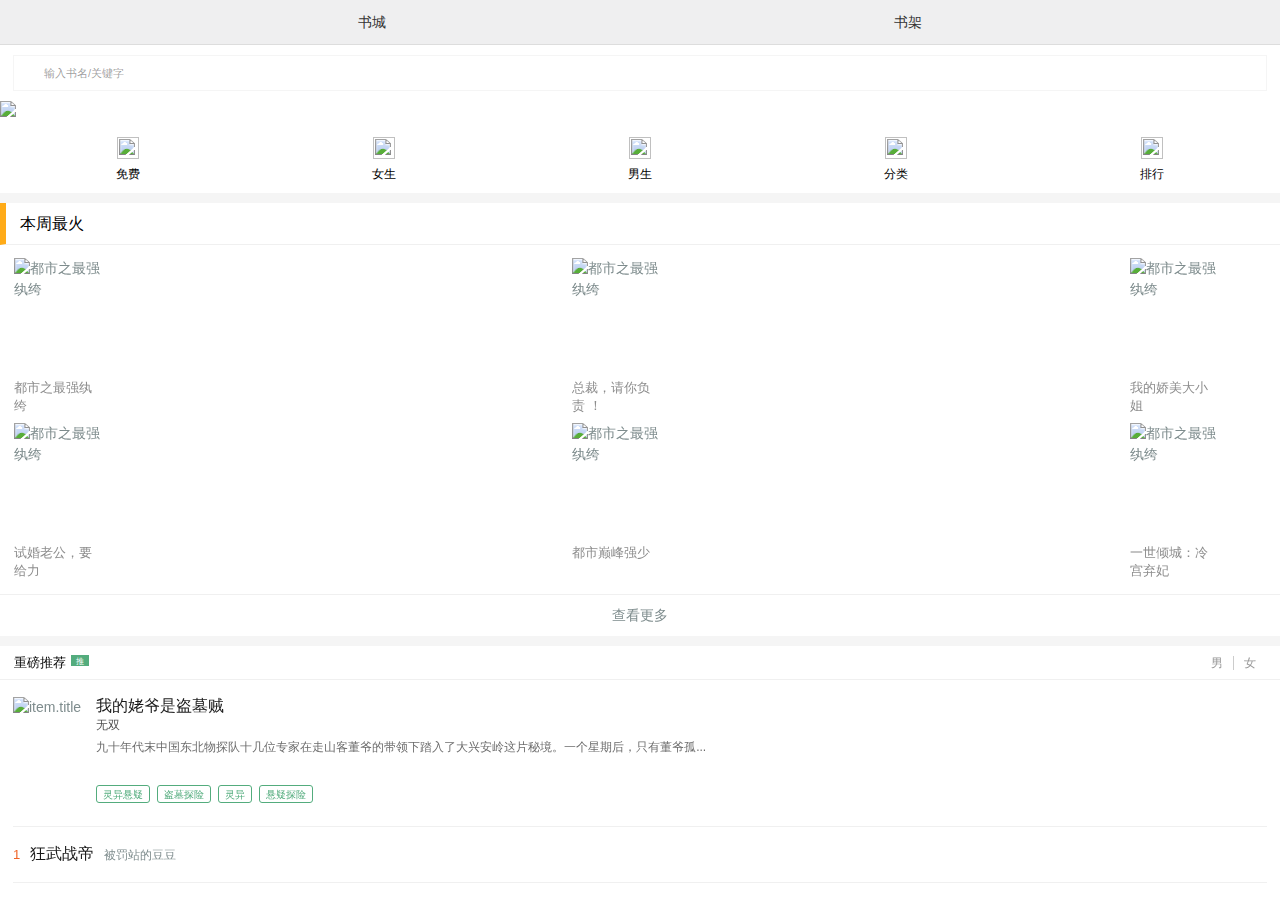
==== detail.html @ 0c37db1a "reader" ====
<!DOCTYPE html>
<html>
<head>
    <meta charset="utf-8">
    <meta name="viewport" content="initial-scale=1.0, maximum-scale=1.0, user-scalable=no" />
    <meta name="format-detection" content="telephone=no">
    <title>读书</title> 
    <link rel="stylesheet" href="style/reset.css" />
    <link rel="stylesheet" href="style/common.css" />
</head>
<body>
	<div id="root">
		<header class="headerbg">
			<em class="header-checkin"></em>
			<div class="headerTab">
				<div class="headerTabWrap">
					<div class="tab" @click="changeTab(1)" >书城</div>
					<div class="tab" @click="changeTab(2)">书架</div>
				</div>
			</div>
			<em class="headerUser"></em>
		</header>
		<div id="scroll">
			
					<section class="main" id="main" v-hide="show===false" v-show="show===true">
							<div>
								<div id="PullDown" class="scroller-pullDown" style="display: none;">
									<svg xmlns="http://www.w3.org/2000/svg" width="20px" height="20px" viewBox="0 0 100 100" preserveAspectRatio="xMidYMid" class="uil-ring">
										<rect x="0" y="0" width="100" height="100" fill="none" class="bk"/>
										<circle cx="50" cy="50" r="40" stroke-dasharray="163.36281798666926 87.9645943005142" stroke="#ddd" fill="none" stroke-width="20" transform="rotate(80.1696 50 50)">
											<animateTransform attributeName="transform" type="rotate" values="0 50 50;180 50 50;360 50 50;" keyTimes="0;0.5;1" dur="1s" repeatCount="indefinite" begin="0s"/>
										</circle>
									</svg>
						            <p id="pullDown-msg" class="pull-down-msg">下拉刷新</p>
						      	</div>
								<article id="topHome">
									<div id="search">输入书名/关键字</div>
									<div class="banner ">
										<div class="">
											<a href="">
												<img class="cover" src="http://t1.market.xiaomi.com/thumbnail/jpeg/l640/Duokan/0e7a88448e66d41e803d3b6b276c04e48911c788c?">
											</a>
										</div>
									</div>
									<ul class="topHomeBtn">
										<li data-href="#page=channel&amp;id=371" data-title="免费">
											<img class="top-home__icon" src="http://image.read.duokan.com/mfsv2/download/s010/p015iBxwdkmU/5wc5uzYhLZ7iVa.png">
											<p class="top-home__des">免费</p>
										</li>
										<li data-href="#page=channel&amp;id=370" data-title="女生">
											<img class="top-home__icon" src="http://image.read.duokan.com/mfsv2/download/s010/p01LWZmXGCpy/aSrSq6Llgt9PqE.png">
											<p class="top-home__des">女生</p>
										</li>
										<li data-href="#page=channel&amp;id=369" data-title="男生">
											<img class="top-home__icon" src="http://image.read.duokan.com/mfsv2/download/s010/p01lq7mbkaEJ/OGlv1em8buXDgB.png">
											<p class="top-home__des">男生</p>
										</li>
										<li data-href="/hs/market/cate" data-title="分类">
											<img class="top-home__icon" src="http://image.read.duokan.com/mfsv2/download/s010/p01pz5NtyRI0/2ENONnvOg23NXM.png">
											<p class="top-home__des">分类</p>
										</li>
										<li data-href="/hs/market/rank" data-title="排行">
											<img class="top-home__icon" src="http://image.read.duokan.com/mfsv2/download/s010/p010kK7M5VyH/8kPz9nKvRXyu1k.png">
												<p class="top-home__des">排行</p>
										</li>
									</ul>
								</article>
								<article id="hot"  class="showByTabel">
									<h1 v-text="hotBookList.title"></h1>
									<ul class="hotTable">
										<li v-for="(item,index) in hotBookList.data">
											<a href="">
												<div class="book-cover" data-id="42312" id="Tag__4">
													<img alt="都市之最强纨绔" :src="item.cover">
												</div>
												<h3 class="bookName" v-text="item.title"></h3>
											</a>
										</li>
									</ul>
									<a class="more">查看更多</a>
								</article>
								<article id="recommand" class="showByList">
									<h1>
										<a>{{recommand.title}} <b class="brand">推</b></a>
										<a class="right"><b>男</b><b>女</b></a>
									</h1>
									<ul class="recommand-list">
										<li v-for="(item,index) in filteredRItems">
											<a v-if="index===0" class="booksInd" href="">
												<img alt="item.title" :src="item.cover">
												<div class="booKDes">
													<h3 class="bookTitle" v-text="item.title"></h3>
													<p class="bookAuthor" v-text="item.authors">无双</p>
													<p class="bookInfo" v-text="item.summary"></p>
													<div class="bookType">
														<b  v-for="tag in item.categories" v-text="tag.label"></b>
													</div>
												</div>
											</a>
											<a v-else="index !==0" class="bookAbout" href="">
												<span class="bookIndex" v-text="index">02</span>
												<span class="bookTitle" v-text="item.title">狂武战帝</span>
												<span class="bookAuthor" v-text="item.authors">被罚站的豆豆</span>
											</a>
										</li>
									</ul>
									<div class="displayBox">
										<a href="" class="more">换一换</a>
										<a href="" class="more">查看全部</a>
									</div>
								</article>
								<article id="girlLike" class="showByList">
									<h1>
										<a v-text="girl.title"></a>
									</h1>
									<ul class="recommand-list">
										<li v-for="(item,index) in filterGirl">
											<a class="booksInd" href="">
												<img alt="item.title" :src="item.cover">
												<div class="booKDes">
													<h3 class="bookTitle" v-text="item.title"></h3>
													<p class="bookAuthor" v-text="item.authors"></p>
													<p class="bookInfo" v-text="item.summary"></p>
													<div class="bookType">
														<b  v-for="tag in item.categories" v-text="tag.label"></b>
													</div>
												</div>
											</a>
										</li>
									</ul>
									<div class="displayBox">
										<a href="" class="more">换一换</a>
										<a href="" class="more">查看全部</a>
									</div>
								</article>
								<article id="boyLike" class="showByList">
									<h1>
										<a v-text="boy.title"></a>
									</h1>
									<ul class="recommand-list">
										<li v-for="(item,index) in filterBoy">
											<a class="booksInd" href="">
												<img alt="item.title" :src="item.cover">
												<div class="booKDes">
													<h3 class="bookTitle" v-text="item.title"></h3>
													<p class="bookAuthor" v-text="item.authors">无双</p>
													<p class="bookInfo" v-text="item.summary"></p>
													<div class="bookType">
														<b  v-for="tag in item.categories" v-text="tag.label"></b>
													</div>
												</div>
											</a>
										</li>
									</ul>
									<div class="displayBox">
										<a href="" class="more">换一换</a>
										<a href="" class="more">查看全部</a>
									</div>
								</article>
								<article id="free"  class="showByTabel">
									<h1 v-text="free.title"></h1>
									<ul class="hotTable">
										<li v-for="(item,index) in filterFree">
											<a href="">
												<div class="book-cover" data-id="42312" id="Tag__4">
													<img alt="都市之最强纨绔" :src="item.data.cover">
												</div>
												<h3 class="bookName" v-text="item.data.title"></h3>
											</a>
										</li>
									</ul>
									<a class="more">查看更多</a>
								</article>
								<article id="all" class="showByList">
									<ul class="recommand-list">
										<li v-for="(item,index) in filterspecial">
											<a class="booksInd" href="">
												<img alt="item.title" :src="item.cover">
												<div class="booKDes">
													<h3 class="bookTitle" v-text="item.title"></h3>
													<p class="bookAuthor" v-text="item.authors">无双</p>
													<p class="bookInfo" v-text="item.summary"></p>
													<div class="bookType">
														<b  v-for="tag in item.categories" v-text="tag.label"></b>
													</div>
												</div>
											</a>
										</li>
									</ul>
								</article>
								<div class="nomore" v-show="noMore">暂无数据</div>
								<div id="PullUp" class="scroller-pullUp" style="display: none;">
									<svg xmlns="http://www.w3.org/2000/svg" width="20px" height="20px" viewBox="0 0 100 100" preserveAspectRatio="xMidYMid" class="uil-ring">
										<rect x="0" y="0" width="100" height="100" fill="none" class="bk"/>
										<circle cx="50" cy="50" r="40" stroke-dasharray="163.36281798666926 87.9645943005142" stroke="#ddd" fill="none" stroke-width="20" transform="rotate(80.1696 50 50)">
											<animateTransform attributeName="transform" type="rotate" values="0 50 50;180 50 50;360 50 50;" keyTimes="0;0.5;1" dur="1s" repeatCount="indefinite" begin="0s"/>
										</circle>
									</svg>
						            <span id="pullUp-msg" class="pull-up-msg">上拉加载</span>
						        </div>
							</div>
					</section>

					<section id="smain" class="main" v-hide="show===true" v-show="show===false">
						<div class="tabContent">
							<div id="search">输入书名/关键字222</div>
							<article class="showByList">
								<ul class="recommand-list">
									<li v-for="(item,index) in filterGirl">
										<a v-if="index<=2" class="booksInd" href="">
											<img alt="item.title" :src="item.cover">
											<div class="booKDes">
												<h3 class="bookTitle" v-text="item.title"></h3>
												<p class="bookAuthor" v-text="item.authors">无双</p>
												<p class="bookInfo" v-text="item.summary"></p>
												<div class="bookType">
													<b  v-for="tag in item.categories" v-text="tag.label"></b>
												</div>
											</div>
										</a>
									</li>
								</ul>
							</article>
						</div>
					</section>
			
		</div>
	</div>
	<script src="js/lib/zepto.js"></script>
	<script src="js/lib/iscroll.js"></script>
	<script type="text/javascript" src="https://cdnjs.cloudflare.com/ajax/libs/iScroll/5.2.0/iscroll-probe.js"></script>
	<script src="js/lib/vue2.min.js"></script>
	<script src="js/lib/vue-resource.min.js"></script>
	<script src="js/index.js"></script>
	<!--<script src="js/renderData.js"></script>-->
	
	
</body>
</html>
---- style/common.css ----
@charset "utf-8";
html {
  width: 100%;
  height: 100%;
  font-size: 10px;
  font-family: miui, 'Helvetica Neue', Helvetica, STHeiTi, sans-serif;
}
body {
  line-height: 1.5em;
}
body,
#root {
  font-size: 14px;
  width: 100%;
  height: 100%;
  overflow: hidden;
}
.fl {
  float: left;
}
.right {
  float: right;
}
.clear {
  content: "";
  clear: both;
}
#root {
  position: relative;
}
#root .rootWrap,
#root #myscroll {
  width: 100%;
  height: 100%;
}
#smain article {
  border: 0px;
}
.headerbg {
  background: #EFEFF0;
  width: 100%;
  height: 44px;
  line-height: 44px;
  border-bottom: 1px solid #dddddd;
  display: -webkit-box;
  display: -moz-box;
  position: relative;
  z-index: 999;
}
.headerbg .header-checkin {
  background: url(http://image.read.duokan.com/mfsv2/download/s010/p01O5K5DzsAZ/2ZODzjwkRQh7l3.png) center no-repeat;
  background-size: 22px;
}
.headerbg .headerUser {
  background: url(http://image.read.duokan.com/mfsv2/download/fdsc3/p01j041d5DOT/boUg2EJlVetOMC.png) no-repeat center;
  background-size: 16px;
}
.headerbg .header-checkin,
.headerbg .headerUser {
  display: inline-block;
  width: 44px;
  height: 44px;
}
.headerbg .headerTab {
  -webkit-box-flex: 1;
  -moz-box-flex: 1;
  -ms-box-flex: 1;
  color: #333;
  padding: 0 60px;
}
.headerbg .headerTabWrap {
  display: -webkit-box;
  display: -moz-box;
  display: -ms-box;
  width: 100%;
}
.headerbg .headerTabWrap .tab {
  -webkit-box-flex: 1;
  -moz-box-flex: 1;
  -ms-box-flex: 1;
  text-align: center;
  line-height: 44px;
}
.main {
  position: absolute;
  top: 45px;
  bottom: 0px;
  left: 0px;
  width: 100%;
}
/*
#scroll{
    position:absolute;
    top:45px;
    bottom:0px;
    left:0px;
    width:100%;
    .scrollWrap{
        width:200%;
        position:relative;
    }
    .scrollContent{
        width:100%;
        position:absolute;
        top:0px;
        left:0;
        display:-webkit-box;
        display:-webkit-box;
        display:-moz-box;
        display:-ms-box;
    }
    .main{
        width:50%;
        -webkit-box-flex:1;
        -moz-box-flex:1;
        -ms-box-flex:1;
    }
}
*/
article {
  border-bottom: 10px solid #f5f5f5;
  background: #fff;
}
article h1 {
  padding: 10px 14px;
  border-bottom: 1px solid #f0f0f0;
  font-size: 16px;
}
#search {
  margin: 10px 13px;
  padding: 1px 0 0 30px;
  font-size: 11px;
  line-height: 33px;
  border: 1px solid #f5f5f5;
  color: rgba(0, 0, 0, 0.4);
  background: url("http://image.read.duokan.com/mfsv2/download/fdsc3/p01dSYLeWtSR/tY73MgTfVw7UAS.png") no-repeat 8px center;
  background-size: 14px;
}
.banner a {
  display: block;
  width: 100%;
}
.banner img {
  width: 100%;
}
.topHomeBtn {
  display: -webkit-box;
  display: -moz-box;
  display: -ms-box;
  -webkit-box-orient: horizontal;
  -moz-box-orient: horizontal;
  -ms-box-orient: horizontal;
  -webkit-box-lines: multiple;
  -moz-box-lines: multiple;
  -ms-box-lines: multiple;
  -webkit-user-select: none;
  margin: 14px 0 4px;
  width: 100%;
}
.topHomeBtn li {
  font-size: 12px;
  text-align: center;
  -webkit-box-flex: 1;
  -moz-box-flex: 1;
  -ms-box-flex: 1;
}
.topHomeBtn p {
  line-height: 2.4;
  margin-top: -6px;
}
.topHomeBtn img {
  width: 22px;
  height: 22px;
  margin: 0px;
  padding: 0px;
}
.showByTabel h1 {
  border-left: 6px solid #ffab18;
}
.showByTabel .hotTable {
  padding: 13px 14px 5px;
}
.showByTabel li {
  width: 32%;
  display: inline-block;
  margin-bottom: 8px;
}
.showByTabel li a {
  display: inline-block;
  width: 86px;
  text-align: left;
  vertical-align: top;
}
.showByTabel li a .book-cover {
  height: 113px;
}
.showByTabel li a img {
  width: 100%;
  height: 100%;
}
.showByTabel li:nth-child(3n+1) {
  text-align: left;
}
.showByTabel li:nth-child(3n+2) {
  text-align: center;
}
.showByTabel li:nth-child(3n) {
  text-align: right;
}
.showByTabel .bookName {
  padding-top: 8px;
  font-size: 13px;
  line-height: 1.4em;
  overflow: hidden;
  color: #8d8d8d;
}
.showByTabel .more {
  display: block;
  width: 100%;
  font-size: 14px;
  padding: 10px 0px;
  text-align: center;
  border-top: 1px solid #f0f0f0;
}
.showByList h1 {
  position: relative;
  font-weight: bold;
  font-size: 13px;
  line-height: 13px;
}
.showByList h1 a {
  color: #000;
  display: inlie-block;
  height: 100%;
}
.showByList h1 .brand {
  background: #53ac7d;
  position: absolute;
  font-size: 8px;
  line-height: 8px;
  padding: 3px 5px 0 5px;
  margin: -1px 0 0 5px;
  color: #fff;
}
.showByList .right b {
  font-size: 12px;
  color: #999;
  padding: 0 10px;
}
.showByList .right b:nth-child(2) {
  border-left: 1px solid #cccccc;
}
.showByList .recommand-list {
  padding: 0 13px;
}
.showByList li a {
  padding: 17px 0px;
  display: -webkit-box;
  display: -moz-box;
  border-bottom: 1px solid #f0f0f0;
}
.showByList li .bookTitle {
  font-size: 16px;
  line-height: 17px;
  color: rgba(0, 0, 0, 0.9);
  margin-right: 10px;
}
.showByList li .bookAuthor {
  font-size: 12px;
  line-height: 12px;
}
.showByList li:last-child a {
  border: 0px;
}
.displayBox {
  display: -webkit-box;
  display: -moz-box;
  display: -ms-box;
  -webkit-box-orient: horizontal;
  -moz-box-orient: horizontal;
  -ms-box-orient: horizontal;
  -webkit-box-lines: multiple;
  -moz-box-lines: multiple;
  -ms-box-lines: multiple;
}
.displayBox .more {
  -webkit-box-flex: 1;
  -moz-box-flex: 1;
  -ms-box-flex: 1;
  display: block;
  width: 50%;
  font-size: 14px;
  padding: 10px 0px;
  text-align: center;
  font-size: 13px;
  color: rgba(0, 0, 0, 0.9);
  border-top: 1px solid #f0f0f0;
}
.displayBox .more:nth-child(2) {
  border-left: 1px solid #f0f0f0;
}
.booksInd img {
  width: 85px;
  height: 113px;
}
.booksInd .booKDes {
  -webkit-box-flex: 1;
  -moz-box-flex: 1;
  margin-left: 15px;
}
.booksInd .bookTitle {
  margin-bottom: 4px;
  overflow: hidden;
  text-overflow: ellipsis;
  white-space: nowrap;
}
.booksInd .bookAuthor {
  margin-top: 5px;
  color: rgba(0, 0, 0, 0.7);
  overflow: hidden;
  text-overflow: ellipsis;
  white-space: nowrap;
}
.booksInd .bookInfo {
  display: -webkit-box;
  margin: 8px 0 0;
  height: 2.8em;
  font-size: 12px;
  line-height: 1.4em;
  color: rgba(0, 0, 0, 0.6);
  overflow: hidden;
  text-overflow: ellipsis;
  -webkit-line-clamp: 2;
  -webkit-box-orient: vertical;
}
.booksInd .bookType {
  margin-top: 10px;
  padding-top: 3px;
  overflow: hidden;
}
.booksInd .bookType b {
  display: inline-block;
  margin: 0px 7px 0px 0px;
  padding: 3px 6px 2px;
  font-size: 10px;
  line-height: 11px;
  color: #53AC7D;
  border-radius: 3px;
  overflow: hidden;
  text-overflow: ellipsis;
  white-space: nowrap;
  border: 1px solid #53ac7d;
}
.bookAbout .bookIndex {
  font-size: 13px;
  line-height: 13px;
  color: rgba(237, 83, 15, 0.9);
  margin-right: 10px;
}
#all {
  border: 0px;
}
.scroller-pullDown,
.scroller-pullUp {
  text-align: center;
  padding: 5px 0px;
  font-size: 12px;
  color: rgba(0, 0, 0, 0.4);
}
.nomore {
  width: 100%;
  height: 30px;
  color: rgba(0, 0, 0, 0.7);
  background: #EFEFF0;
  margin: 0px 0px 10px;
  text-align: center;
  line-height: 30px;
}
.fade-enter-active .main,
.fade-leave-active .main {
  transition: opacity 0.5s;
}
.fade-enter .main,
.fade-leave-active .main {
  opacity: 0;
}
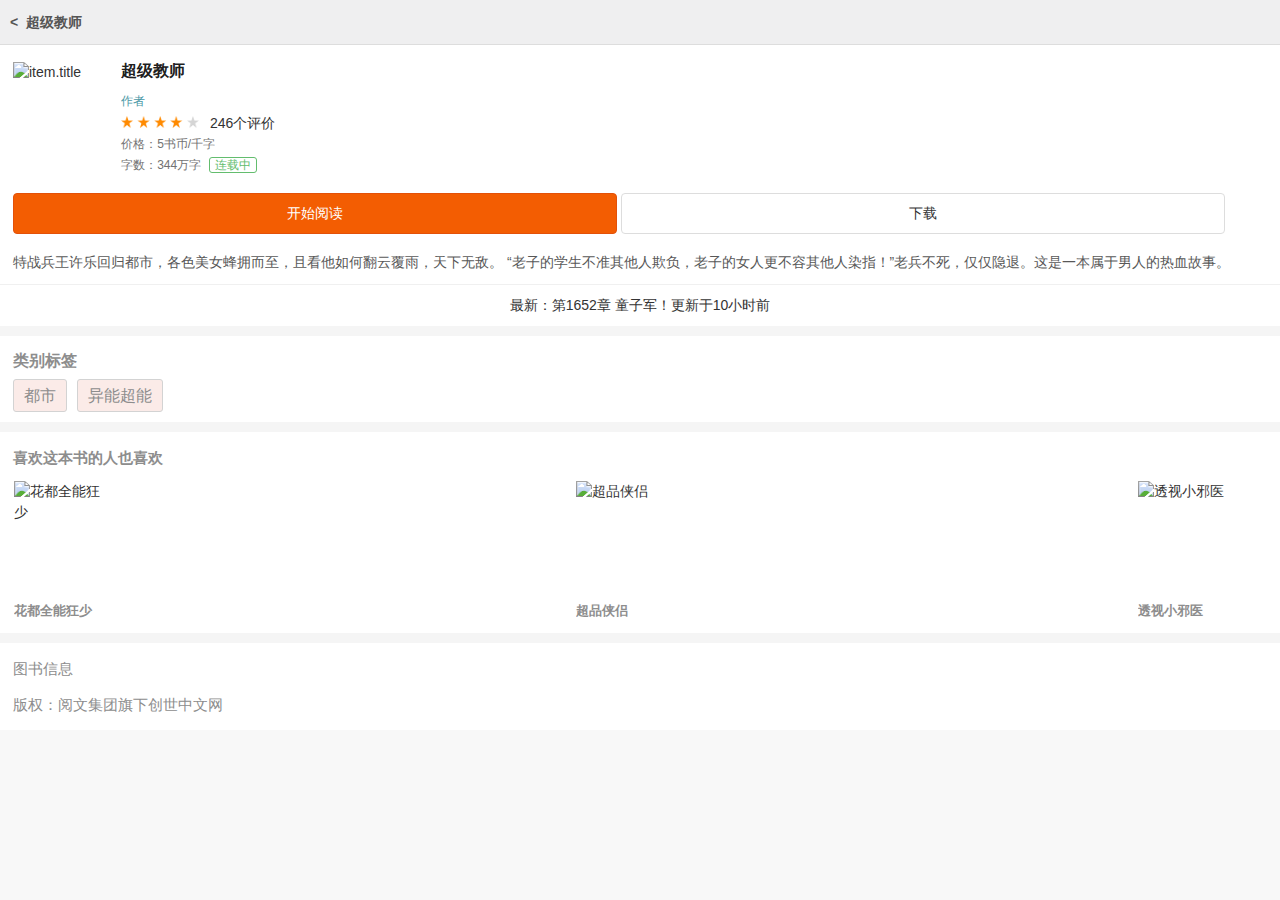
==== commit 60074e52: "reader" ====
--- a/detail.html
+++ b/detail.html
@@ -7,221 +7,92 @@
     <title>读书</title> 
     <link rel="stylesheet" href="style/reset.css" />
     <link rel="stylesheet" href="style/common.css" />
+    <link rel="stylesheet" href="style/detail.css" />
 </head>
 <body>
 	<div id="root">
 		<header class="headerbg">
-			<em class="header-checkin"></em>
+			<em class="header-checkin" onclick="window.history.go(-1);">&lt;&nbsp;&nbsp;超级教师</em>
 			<div class="headerTab">
 				<div class="headerTabWrap">
-					<div class="tab" @click="changeTab(1)" >书城</div>
-					<div class="tab" @click="changeTab(2)">书架</div>
+					
 				</div>
 			</div>
-			<em class="headerUser"></em>
+			<em class="headerUser" onclick="window.location.href='index.html'"></em>
 		</header>
 		<div id="scroll">
-			
-					<section class="main" id="main" v-hide="show===false" v-show="show===true">
+					<section class="main" id="main">
 							<div>
-								<div id="PullDown" class="scroller-pullDown" style="display: none;">
-									<svg xmlns="http://www.w3.org/2000/svg" width="20px" height="20px" viewBox="0 0 100 100" preserveAspectRatio="xMidYMid" class="uil-ring">
-										<rect x="0" y="0" width="100" height="100" fill="none" class="bk"/>
-										<circle cx="50" cy="50" r="40" stroke-dasharray="163.36281798666926 87.9645943005142" stroke="#ddd" fill="none" stroke-width="20" transform="rotate(80.1696 50 50)">
-											<animateTransform attributeName="transform" type="rotate" values="0 50 50;180 50 50;360 50 50;" keyTimes="0;0.5;1" dur="1s" repeatCount="indefinite" begin="0s"/>
-										</circle>
-									</svg>
-						            <p id="pullDown-msg" class="pull-down-msg">下拉刷新</p>
-						      	</div>
-								<article id="topHome">
-									<div id="search">输入书名/关键字</div>
-									<div class="banner ">
-										<div class="">
-											<a href="">
-												<img class="cover" src="http://t1.market.xiaomi.com/thumbnail/jpeg/l640/Duokan/0e7a88448e66d41e803d3b6b276c04e48911c788c?">
+								<article class="showByList bookDetail">
+									<ul class="recommand-list">
+										<li>
+											<a class="booksInd" href="javascript:void(0)">
+												<img alt="item.title" src="http://cover.read.duokan.com/mfsv2/download/fdsc3/p01eKkHyWGZy/H94v5MgmJoSqd9.jpg!s">
+												<div class="booKDes">
+													<h3 class="bookTitle">超级教师</h3>
+													<p class="bookAuthor">作者</p>
+													<div class="u-grade">
+														<div class="grade grade8"></div>
+														<span class="read">246个评价</span>
+													</div>
+													<p class="bookPrice">价格：5书币/千字</p>
+													<p class="bookNum">字数：344万字 <span>连载中</span></p>	
+												</div>
 											</a>
-										</div>
-									</div>
-									<ul class="topHomeBtn">
-										<li data-href="#page=channel&amp;id=371" data-title="免费">
-											<img class="top-home__icon" src="http://image.read.duokan.com/mfsv2/download/s010/p015iBxwdkmU/5wc5uzYhLZ7iVa.png">
-											<p class="top-home__des">免费</p>
-										</li>
-										<li data-href="#page=channel&amp;id=370" data-title="女生">
-											<img class="top-home__icon" src="http://image.read.duokan.com/mfsv2/download/s010/p01LWZmXGCpy/aSrSq6Llgt9PqE.png">
-											<p class="top-home__des">女生</p>
-										</li>
-										<li data-href="#page=channel&amp;id=369" data-title="男生">
-											<img class="top-home__icon" src="http://image.read.duokan.com/mfsv2/download/s010/p01lq7mbkaEJ/OGlv1em8buXDgB.png">
-											<p class="top-home__des">男生</p>
-										</li>
-										<li data-href="/hs/market/cate" data-title="分类">
-											<img class="top-home__icon" src="http://image.read.duokan.com/mfsv2/download/s010/p01pz5NtyRI0/2ENONnvOg23NXM.png">
-											<p class="top-home__des">分类</p>
-										</li>
-										<li data-href="/hs/market/rank" data-title="排行">
-											<img class="top-home__icon" src="http://image.read.duokan.com/mfsv2/download/s010/p010kK7M5VyH/8kPz9nKvRXyu1k.png">
-												<p class="top-home__des">排行</p>
+											<div class="btn">
+												<a href="javascript:void(0)" onclick="window.location.href='reader.html'" class="btnItem">开始阅读</a>
+												<a href="" class="btnItem">下载</a>
+											</div>
+											<p class="bookInfo">
+												特战兵王许乐回归都市，各色美女蜂拥而至，且看他如何翻云覆雨，天下无敌。
+												“老子的学生不准其他人欺负，老子的女人更不容其他人染指！”老兵不死，仅仅隐退。这是一本属于男人的热血故事。
+											</p>
 										</li>
 									</ul>
+									<div class="showByTabel">
+										<a class="more">最新：第1652章 童子军！更新于10小时前</a>
+									</div>
+								</article>
+								<article class="showByList bookTypeTag">
+									<h3>类别标签</h3>
+									<div class="brand">
+										<div class="brandItem">都市</div><div class="brandItem">异能超能</div>	
+									</div>
 								</article>
 								<article id="hot"  class="showByTabel">
-									<h1 v-text="hotBookList.title"></h1>
+									<h2>喜欢这本书的人也喜欢</h2>
 									<ul class="hotTable">
-										<li v-for="(item,index) in hotBookList.data">
+										<li>
 											<a href="">
 												<div class="book-cover" data-id="42312" id="Tag__4">
-													<img alt="都市之最强纨绔" :src="item.cover">
+													<img alt="花都全能狂少" src="http://cover.read.duokan.com/mfsv2/download/fdsc3/p01aixRx0t73/LqIITN9fup7Sb9.jpg!s">
 												</div>
-												<h3 class="bookName" v-text="item.title"></h3>
+												<h3 class="bookName" >花都全能狂少</h3>
 											</a>
 										</li>
-									</ul>
-									<a class="more">查看更多</a>
-								</article>
-								<article id="recommand" class="showByList">
-									<h1>
-										<a>{{recommand.title}} <b class="brand">推</b></a>
-										<a class="right"><b>男</b><b>女</b></a>
-									</h1>
-									<ul class="recommand-list">
-										<li v-for="(item,index) in filteredRItems">
-											<a v-if="index===0" class="booksInd" href="">
-												<img alt="item.title" :src="item.cover">
-												<div class="booKDes">
-													<h3 class="bookTitle" v-text="item.title"></h3>
-													<p class="bookAuthor" v-text="item.authors">无双</p>
-													<p class="bookInfo" v-text="item.summary"></p>
-													<div class="bookType">
-														<b  v-for="tag in item.categories" v-text="tag.label"></b>
-													</div>
+										<li>
+											<a href="">
+												<div class="book-cover" data-id="42312" id="Tag__4">
+													<img alt="超品侠侣" src="http://cover.read.duokan.com/mfsv2/download/fdsc3/p01N5BU14yRb/Mst90zUjVmMNG2.jpg!s">
 												</div>
-											</a>
-											<a v-else="index !==0" class="bookAbout" href="">
-												<span class="bookIndex" v-text="index">02</span>
-												<span class="bookTitle" v-text="item.title">狂武战帝</span>
-												<span class="bookAuthor" v-text="item.authors">被罚站的豆豆</span>
+												<h3 class="bookName" >超品侠侣</h3>
 											</a>
 										</li>
-									</ul>
-									<div class="displayBox">
-										<a href="" class="more">换一换</a>
-										<a href="" class="more">查看全部</a>
-									</div>
-								</article>
-								<article id="girlLike" class="showByList">
-									<h1>
-										<a v-text="girl.title"></a>
-									</h1>
-									<ul class="recommand-list">
-										<li v-for="(item,index) in filterGirl">
-											<a class="booksInd" href="">
-												<img alt="item.title" :src="item.cover">
-												<div class="booKDes">
-													<h3 class="bookTitle" v-text="item.title"></h3>
-													<p class="bookAuthor" v-text="item.authors"></p>
-													<p class="bookInfo" v-text="item.summary"></p>
-													<div class="bookType">
-														<b  v-for="tag in item.categories" v-text="tag.label"></b>
-													</div>
-												</div>
-											</a>
-										</li>
-									</ul>
-									<div class="displayBox">
-										<a href="" class="more">换一换</a>
-										<a href="" class="more">查看全部</a>
-									</div>
-								</article>
-								<article id="boyLike" class="showByList">
-									<h1>
-										<a v-text="boy.title"></a>
-									</h1>
-									<ul class="recommand-list">
-										<li v-for="(item,index) in filterBoy">
-											<a class="booksInd" href="">
-												<img alt="item.title" :src="item.cover">
-												<div class="booKDes">
-													<h3 class="bookTitle" v-text="item.title"></h3>
-													<p class="bookAuthor" v-text="item.authors">无双</p>
-													<p class="bookInfo" v-text="item.summary"></p>
-													<div class="bookType">
-														<b  v-for="tag in item.categories" v-text="tag.label"></b>
-													</div>
-												</div>
-											</a>
-										</li>
-									</ul>
-									<div class="displayBox">
-										<a href="" class="more">换一换</a>
-										<a href="" class="more">查看全部</a>
-									</div>
-								</article>
-								<article id="free"  class="showByTabel">
-									<h1 v-text="free.title"></h1>
-									<ul class="hotTable">
-										<li v-for="(item,index) in filterFree">
+										<li>
 											<a href="">
 												<div class="book-cover" data-id="42312" id="Tag__4">
-													<img alt="都市之最强纨绔" :src="item.data.cover">
+													<img alt="透视小邪医" src="http://cover.read.duokan.com/mfsv2/download/fdsc3/p01qNUea9Kjw/vYBzDKpAVcm5eU.jpg!s">
 												</div>
-												<h3 class="bookName" v-text="item.data.title"></h3>
-											</a>
-										</li>
-									</ul>
-									<a class="more">查看更多</a>
-								</article>
-								<article id="all" class="showByList">
-									<ul class="recommand-list">
-										<li v-for="(item,index) in filterspecial">
-											<a class="booksInd" href="">
-												<img alt="item.title" :src="item.cover">
-												<div class="booKDes">
-													<h3 class="bookTitle" v-text="item.title"></h3>
-													<p class="bookAuthor" v-text="item.authors">无双</p>
-													<p class="bookInfo" v-text="item.summary"></p>
-													<div class="bookType">
-														<b  v-for="tag in item.categories" v-text="tag.label"></b>
-													</div>
-												</div>
+												<h3 class="bookName" >透视小邪医</h3>
 											</a>
 										</li>
 									</ul>
 								</article>
-								<div class="nomore" v-show="noMore">暂无数据</div>
-								<div id="PullUp" class="scroller-pullUp" style="display: none;">
-									<svg xmlns="http://www.w3.org/2000/svg" width="20px" height="20px" viewBox="0 0 100 100" preserveAspectRatio="xMidYMid" class="uil-ring">
-										<rect x="0" y="0" width="100" height="100" fill="none" class="bk"/>
-										<circle cx="50" cy="50" r="40" stroke-dasharray="163.36281798666926 87.9645943005142" stroke="#ddd" fill="none" stroke-width="20" transform="rotate(80.1696 50 50)">
-											<animateTransform attributeName="transform" type="rotate" values="0 50 50;180 50 50;360 50 50;" keyTimes="0;0.5;1" dur="1s" repeatCount="indefinite" begin="0s"/>
-										</circle>
-									</svg>
-						            <span id="pullUp-msg" class="pull-up-msg">上拉加载</span>
-						        </div>
+								<div class="copyRight">
+									<p>图书信息</p>
+									<p>版权：阅文集团旗下创世中文网</p>
+								</div>
 							</div>
-					</section>
-
-					<section id="smain" class="main" v-hide="show===true" v-show="show===false">
-						<div class="tabContent">
-							<div id="search">输入书名/关键字222</div>
-							<article class="showByList">
-								<ul class="recommand-list">
-									<li v-for="(item,index) in filterGirl">
-										<a v-if="index<=2" class="booksInd" href="">
-											<img alt="item.title" :src="item.cover">
-											<div class="booKDes">
-												<h3 class="bookTitle" v-text="item.title"></h3>
-												<p class="bookAuthor" v-text="item.authors">无双</p>
-												<p class="bookInfo" v-text="item.summary"></p>
-												<div class="bookType">
-													<b  v-for="tag in item.categories" v-text="tag.label"></b>
-												</div>
-											</div>
-										</a>
-									</li>
-								</ul>
-							</article>
-						</div>
 					</section>
 			
 		</div>
@@ -231,9 +102,7 @@
 	<script type="text/javascript" src="https://cdnjs.cloudflare.com/ajax/libs/iScroll/5.2.0/iscroll-probe.js"></script>
 	<script src="js/lib/vue2.min.js"></script>
 	<script src="js/lib/vue-resource.min.js"></script>
-	<script src="js/index.js"></script>
-	<!--<script src="js/renderData.js"></script>-->
-	
+	<script src="js/detail.js"></script>
 	
 </body>
 </html>--- a/style/detail.css
+++ b/style/detail.css
@@ -0,0 +1,104 @@
+.headerbg .header-checkin {
+  width: 80px;
+  padding-left: 10px;
+  background: none;
+  font-style: normal;
+}
+.headerbg .headerUser {
+  width: 80px;
+  padding-right: 10px;
+  background: url(http://image.read.duokan.com/mfsv2/download/fdsc3/p01eZH42sBV7/QTS90E2ZVritaa.png) no-repeat center;
+  background-size: 16px;
+}
+.bookDetail .booKDes {
+  margin-left: 40px;
+}
+.bookDetail .bookTitle {
+  padding-bottom: 5px;
+}
+.bookDetail li .bookAuthor {
+  color: #4b99a7;
+  line-height: 2;
+}
+.bookDetail .bookNum span {
+  margin-left: 5px;
+  border: 1px solid #63bd6e;
+  font-size: 12px;
+  color: #63bd6e;
+  border-radius: 3px;
+  padding: 0 5px;
+}
+.bookDetail .bookPrice,
+.bookDetail .bookNum {
+  color: #727272;
+  font-size: 12px;
+}
+.bookDetail .u-grade .grade {
+  display: inline-block;
+  width: 80px;
+  height: 12px;
+  margin: 0 5px 0 0;
+  line-height: 1.4;
+  background: url("../img/8lqyfBwW.png") no-repeat;
+  background-size: 78px;
+  background-position: 0 -128px;
+}
+.bookDetail .btnItem {
+  display: inline-block;
+  width: 48%;
+  height: 2.8em;
+  text-align: center;
+  line-height: 2.8em;
+  padding: 0;
+  margin-bottom: 17px;
+  border-radius: 4px;
+}
+.bookDetail .btnItem:nth-child(1) {
+  background: #f35d02;
+  border: 1px solid #e35109;
+  color: #fff;
+}
+.bookDetail .btnItem:nth-child(2) {
+  border: 1px solid #ddd;
+}
+.bookDetail .bookInfo {
+  line-height: 1.6;
+  margin-bottom: 10px;
+  font-size: 14px;
+  color: #585858;
+}
+.bookTypeTag {
+  padding: 0 13px;
+  font-size: 16px;
+  color: #8d8d8d;
+}
+.bookTypeTag h3 {
+  font-weight: bold;
+  padding: 14px 0 8px;
+}
+.bookTypeTag .brand {
+  margin-bottom: 10px;
+}
+.bookTypeTag .brandItem {
+  display: inline-block;
+  padding: 5px 10px;
+  background: #fbebe8;
+  border: 1px solid #d3d3d3;
+  border-radius: 3px;
+  margin-right: 10px;
+}
+#hot h2 {
+  padding: 0 13px;
+  font-size: 15px;
+  padding-top: 15px;
+  color: #8d8d8d;
+}
+.copyRight {
+  padding: 15px 13px;
+  color: #8d8d8d;
+  font-size: 15px;
+  background: #fff;
+}
+.copyRight p:nth-child(1) {
+  padding-bottom: 15px;
+}
